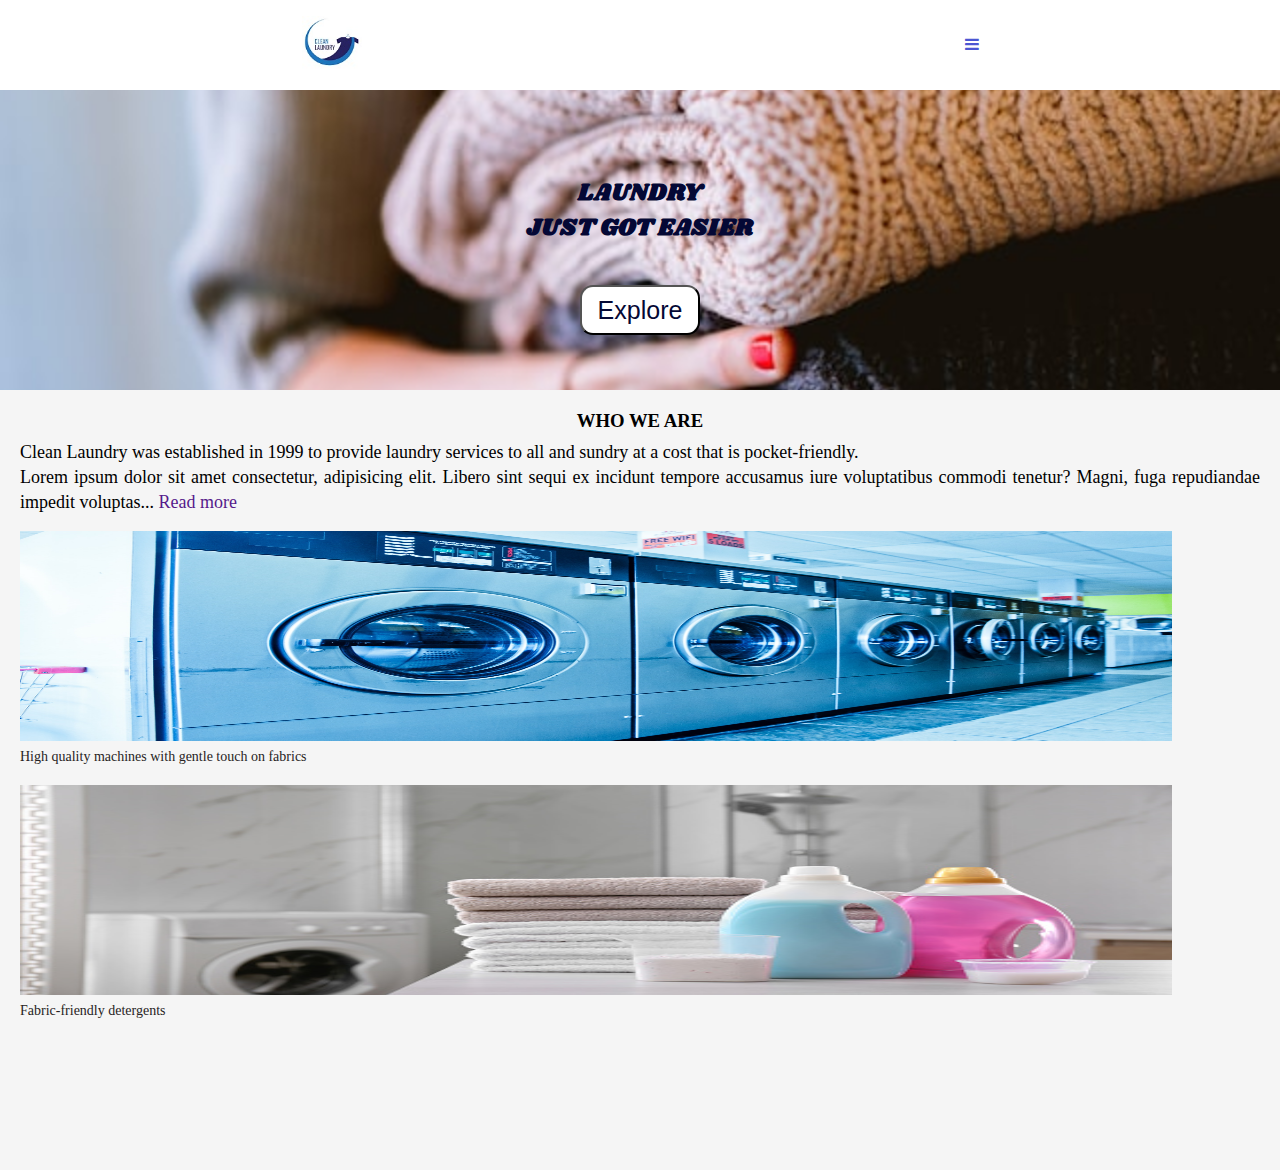
==== index.html @ dcd16a09 "Add files via upload" ====
<!DOCTYPE html>
<html lang="en">
<head>
    <meta charset="UTF-8">
    <meta http-equiv="X-UA-Compatible" content="IE=edge">
    <meta name="viewport" content="width=device-width, initial-scale=1.0">
    <title>Index</title>
    <link rel="stylesheet" href="style.css">
    <link rel="stylesheet" href="./css/font-awesome.min.css">
    <link rel="preconnect" href="https://fonts.googleapis.com">
    <link rel="preconnect" href="https://fonts.googleapis.com"><link rel="preconnect" href="https://fonts.gstatic.com" crossorigin><link href="https://fonts.googleapis.com/css2?family=Shrikhand&display=swap" rel="stylesheet">

</head>
<body>
    <header>
            <div>
                <a href=""><img id="logo" src="./images/logo.jpg" alt=""></a>
            </div>
           <div>
            <a href=""><i class="fa fa-bars" aria-hidden="true"></i></a>
           </div>
            <ul class="nav-links">
                <li><a class="active" href="">HOME</a></li>
                <li><a href="">ABOUT</a></li>
                <li><a href="">SERVICES</a></li>
                <li><a href="">CONTACT</a></li>
            </ul>
    </header>
    <!-- HERO SECTION -->
    <section class="hero">
        <div class="text-box">
            <h2 style="font-family:'Shrikhand', cursive">LAUNDRY <br> JUST GOT EASIER</h2>
            <button>Explore</button>
        </div>
    </section>
    <!-- WHO-WE-ARE SECTION -->
    <section class="company-bg">
        <h3>WHO WE ARE</h3>
        <p>Clean Laundry was established in 1999 to provide 
            laundry services to all and sundry at a cost 
            that is pocket-friendly. <br>
            Lorem ipsum dolor sit amet consectetur, adipisicing elit. Libero sint
             sequi ex incidunt tempore accusamus iure voluptatibus commodi tenetur?
              Magni, fuga repudiandae impedit voluptas...
        <a href="">Read more</a>
        </p>
        <div class="box-image">
            <div class="image">
                    <img src="./images/machine.jpg" alt="">
                    <p>High quality machines with gentle touch on fabrics</p>
            </div>
            <div class="image">
                    <img src="./images/detergent.jpg" alt="">
                    <p>Fabric-friendly detergents</p>
            </div>
        </div>
    </section>
    <section>

    </section>
</body>
</html>
---- style.css ----
*{
    margin: 0;
    padding: 0;
}
header{
    display: flex;
    justify-content: space-around;
    align-items: center;
    height: 90px;
    background: #fff;
}
#logo{
    height: 55px;
    width: 60px;
}
.fa{
    color: #4B56D2;
    font-size: 40px;
}
ul{
    display: none;
}
.hero{
    width: 100%;
    height:300px;
    background-image:  url(./images/banner.jpg);
    background-position: center;
    background-size: cover;
    position: relative;
}
.text-box{
    width: 90%;
    position: absolute;
    top: 55%;
    left: 50%;
    transform: translate(-50%, -50%);
    color: #040835;
    text-align: center;
}
.text-box button{
    margin-top: 40px;
    height: 50px;
    width: 120px;
    font-size: 25px;
    background: #fff;
    color: #040835;
    border-radius: 13px;
}
.hero button:hover{
    background: #040835;
    color: white;
    cursor: pointer;
    border: 0px;
}
.company-bg{
    height: 780px;
    width: 100%;
    background-color: whitesmoke;
}
.company-bg h3{
    text-align: center;
    padding: 20px 0px 8px;
}
.company-bg p{
    font-size: 18px;
    line-height: 25px;
    text-align: justify;
    padding: 0px 20px;
    margin-bottom: 8px;
}
.company-bg a{
    text-decoration: none;
}
.box-image{
    height: 280px;
    width: 90%;
    display: flex;
    flex-direction: column;
}
.image img{
    height: 210px;
    width: 100%;
    margin: 8px 0px -1px 20px;
}
.image p{
    color: #272323;
    font-size: 14px;
}
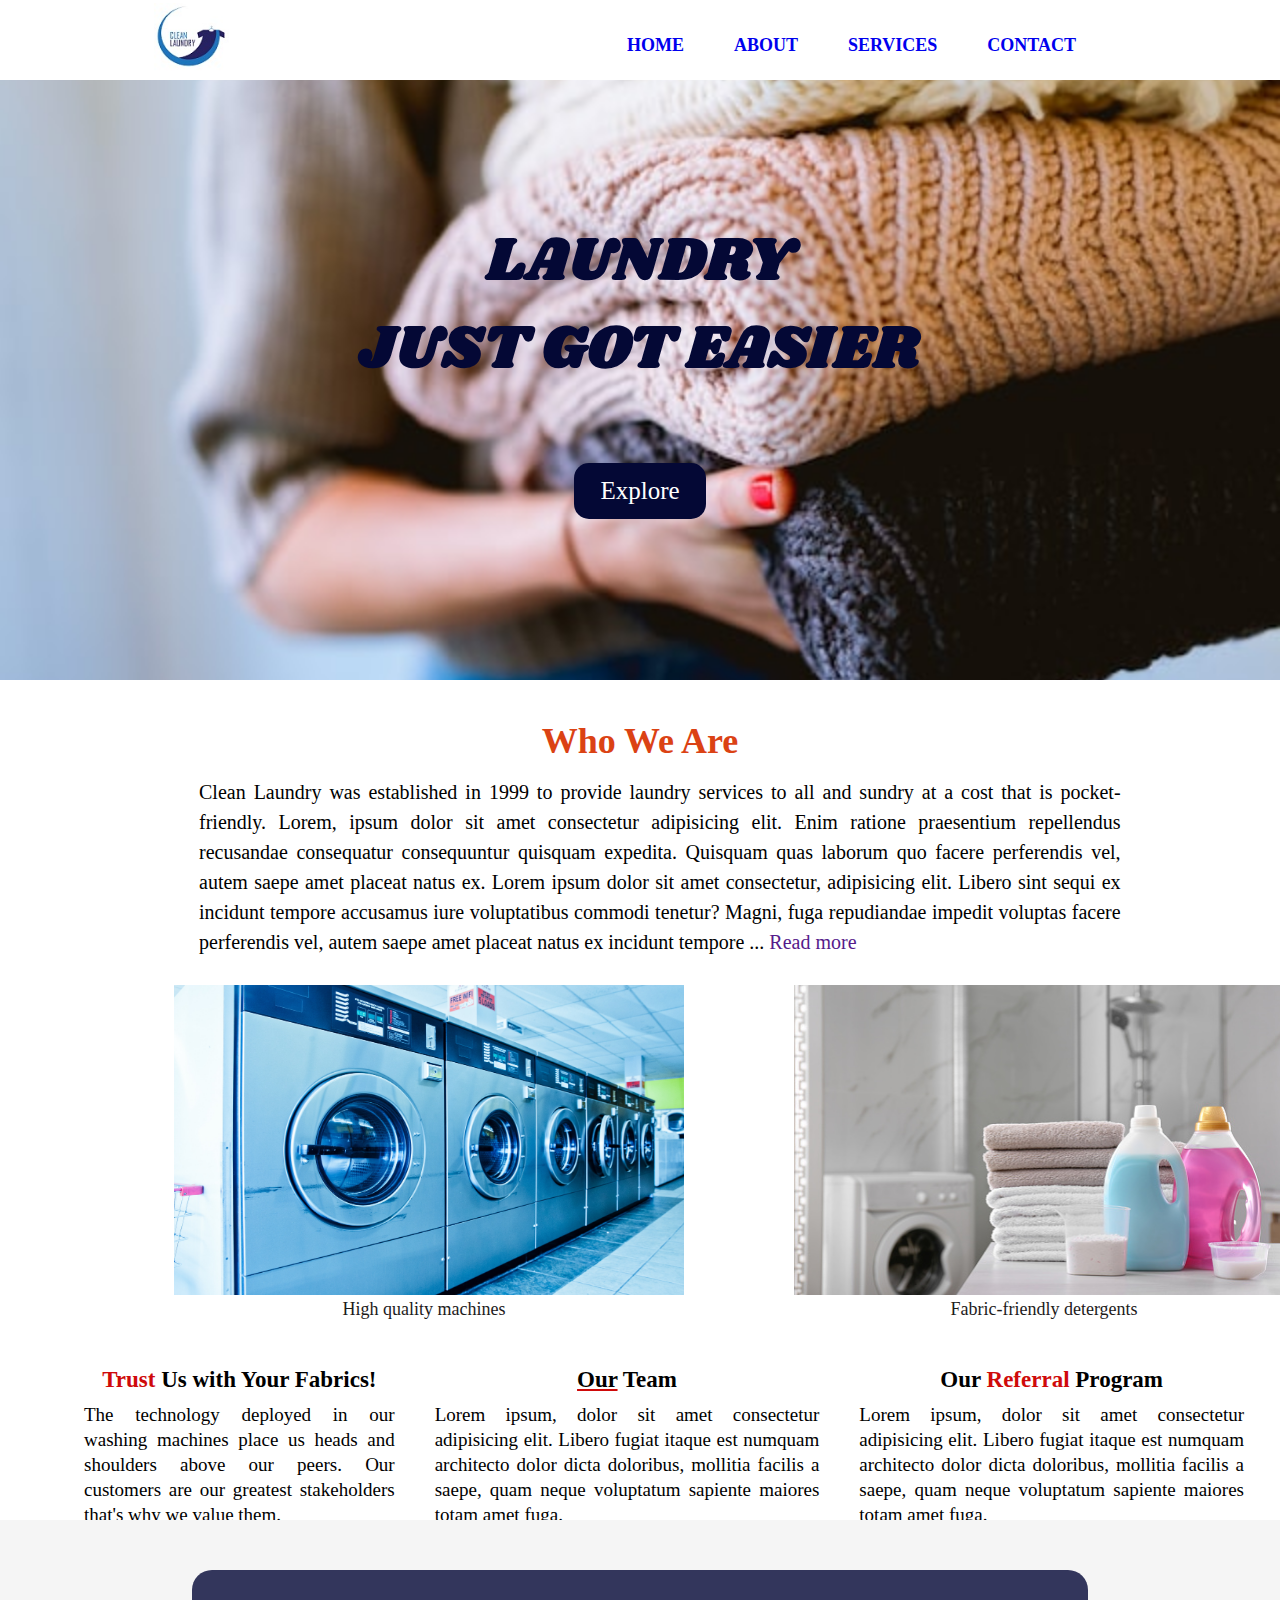
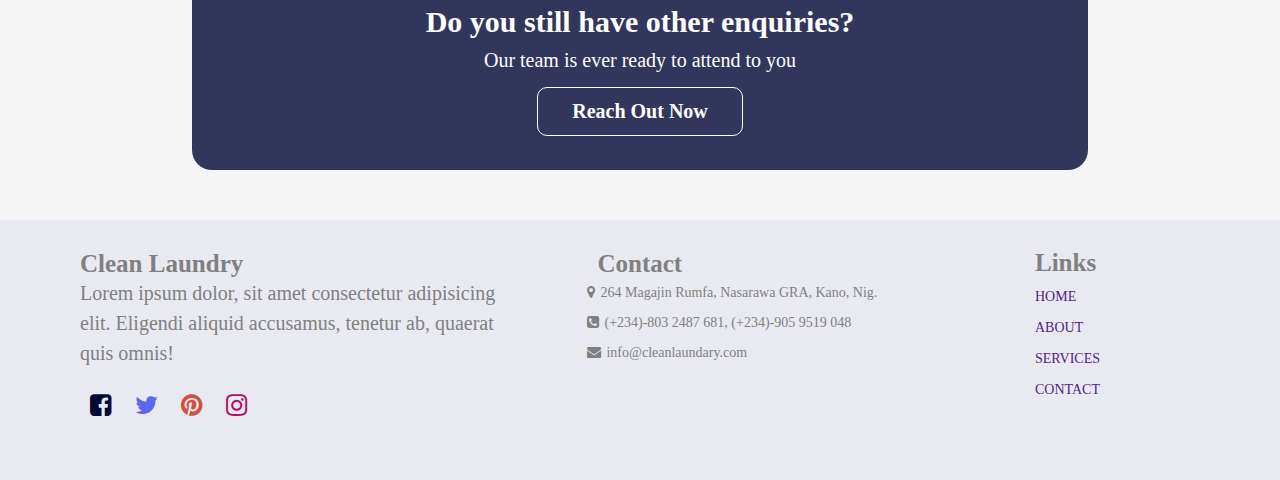
==== commit 43ff0c15: "Add files via upload" ====
--- a/index.html
+++ b/index.html
@@ -12,51 +12,117 @@
 
 </head>
 <body>
-    <header>
-            <div>
-                <a href=""><img id="logo" src="./images/logo.jpg" alt=""></a>
+   
+         <nav>
+             <div>
+                 <a href=""><img id="logo" src="./images/logo.jpg" alt=""></a>
+             </div>
+             <div class="menu-bar">
+                 <a href=""><i class="fa fa-bars" aria-hidden="true"></i></a>
+             </div>
+             <ul class="nav-links">
+                 <li><a href="/index.html">HOME</a></li>
+                 <li><a href="/about.html">ABOUT</a></li>
+                 <li><a href="/services.html">SERVICES</a></li>
+                 <li><a href="/contact.html">CONTACT</a></li>
+             </ul>
+         </nav>
+   
+    <!-- HERO SECTION -->
+    <section class="hero">
+        <div class="text-box">
+            <h2>LAUNDRY <br> JUST GOT EASIER</h2>
+            <a class="explore-btn" href="/services.html">Explore</a>
+        </div>
+    </section>
+    <!-- WHO-WE-ARE SECTION -->
+    <section class="company-bg">
+        <div class="we-are">
+            <h3>Who We Are</h3>
+            <p>Clean Laundry was established in 1999 to provide 
+                laundry services to all and sundry at a cost 
+                that is pocket-friendly. Lorem, ipsum dolor sit amet consectetur 
+                adipisicing elit. Enim ratione praesentium repellendus recusandae 
+                consequatur consequuntur quisquam expedita. Quisquam quas laborum 
+                quo facere perferendis vel, autem saepe amet placeat natus ex.
+                Lorem ipsum dolor sit amet consectetur, adipisicing elit. Libero sint
+                sequi ex incidunt tempore accusamus iure voluptatibus commodi tenetur?
+                Magni, fuga repudiandae impedit voluptas facere perferendis vel, 
+                autem saepe amet placeat natus ex incidunt tempore ... <a href="">Read more</a>
+            </p>
+        </div>
+        
+        <div class="box-image">
+            <div class="image">
+                    <img src="./images/machine.jpg" alt="">
+                    <p>High quality machines</p>
             </div>
-           <div>
-            <a href=""><i class="fa fa-bars" aria-hidden="true"></i></a>
-           </div>
-            <ul class="nav-links">
-                <li><a class="active" href="">HOME</a></li>
+            <div class="image"> 
+                    <img src="./images/detergent.jpg" alt="">
+                    <p>Fabric-friendly detergents</p>
+            </div>
+        </div>
+        <div class="card-box">
+            <div class="cards">
+               <h3><span style="color: #CF0A0A;">Trust</span> Us with Your Fabrics!</h3>
+               <p>The technology deployed in our washing machines place us 
+                heads and shoulders above our peers. Our customers are our greatest
+                 stakeholders that's why we value them.</p>
+                    
+            </div>
+            <div class="cards">
+                <h3><span style="text-decoration: underline; text-decoration-color: #CF0A0A;">Our</span> Team</h3>
+                <p>Lorem ipsum, dolor sit amet consectetur adipisicing elit. Libero 
+                fugiat itaque est numquam architecto dolor dicta doloribus, mollitia 
+                facilis a saepe, quam neque voluptatum sapiente maiores totam amet 
+                fuga.</p>
+            </div>
+            <div class="cards">
+                <h3>Our <span style="color: #CF0A0A;">Referral</span> Program</h3>
+                <p>Lorem ipsum, dolor sit amet consectetur adipisicing elit. Libero 
+                fugiat itaque est numquam architecto dolor dicta doloribus, mollitia 
+                facilis a saepe, quam neque voluptatum sapiente maiores totam amet 
+                fuga.</p>
+            </div>
+        </div>
+    </section>
+    <section class="reach-us">
+        <div class="question">
+            <h1>Do you still have other enquiries?</h1>
+            <p>Our team is ever ready to attend to you</p>
+           <a href="" class="question-btn">Reach Out Now</a>
+        </div>
+
+    </section>
+    
+    
+    <footer>
+        <div class="company">
+            <h2>Clean Laundry</h2>
+            <p>Lorem ipsum dolor, sit amet consectetur adipisicing elit. 
+                Eligendi aliquid accusamus, tenetur ab, quaerat quis omnis!</p>
+            <div class="s-media">
+                <i class="fbk fa fa-facebook-square"></i>
+                <i class="twt fa fa-twitter"></i>
+                <i class="pint fa fa-pinterest"></i>
+                <i class="inst fa  fa-instagram"></i>
+            </div>
+        </div>
+        <div class="c-us">
+            <h2>Contact</h2>
+            <p><i class="addy fa fa-map-marker"></i>264 Magajin Rumfa, Nasarawa GRA, Kano, Nig.</p>
+            <p><i class="addy fa fa-phone-square"></i>(+234)-803 2487 681, (+234)-905 9519 048</p>
+            <p><i class="addy fa fa-envelope"></i>info@cleanlaundary.com</p>
+        </div>
+        <div class="f-nav">
+            <h2>Links</h2>
+            <ul>
+                <li><a href="">HOME</a></li>
                 <li><a href="">ABOUT</a></li>
                 <li><a href="">SERVICES</a></li>
                 <li><a href="">CONTACT</a></li>
             </ul>
-    </header>
-    <!-- HERO SECTION -->
-    <section class="hero">
-        <div class="text-box">
-            <h2 style="font-family:'Shrikhand', cursive">LAUNDRY <br> JUST GOT EASIER</h2>
-            <button>Explore</button>
         </div>
-    </section>
-    <!-- WHO-WE-ARE SECTION -->
-    <section class="company-bg">
-        <h3>WHO WE ARE</h3>
-        <p>Clean Laundry was established in 1999 to provide 
-            laundry services to all and sundry at a cost 
-            that is pocket-friendly. <br>
-            Lorem ipsum dolor sit amet consectetur, adipisicing elit. Libero sint
-             sequi ex incidunt tempore accusamus iure voluptatibus commodi tenetur?
-              Magni, fuga repudiandae impedit voluptas...
-        <a href="">Read more</a>
-        </p>
-        <div class="box-image">
-            <div class="image">
-                    <img src="./images/machine.jpg" alt="">
-                    <p>High quality machines with gentle touch on fabrics</p>
-            </div>
-            <div class="image">
-                    <img src="./images/detergent.jpg" alt="">
-                    <p>Fabric-friendly detergents</p>
-            </div>
-        </div>
-    </section>
-    <section>
-
-    </section>
+    </footer>
 </body>
 </html>--- a/style.css
+++ b/style.css
@@ -1,23 +1,25 @@
 *{
     margin: 0;
     padding: 0;
-}
-header{
+    font-size: 14px;
+}
+nav{
     display: flex;
-    justify-content: space-around;
+    justify-content:space-around;
     align-items: center;
-    height: 90px;
+    height: 50px;
     background: #fff;
 }
 #logo{
-    height: 55px;
-    width: 60px;
+    height: 45px;
+    width: 50px;
+    margin-right: 90px;
 }
 .fa{
     color: #4B56D2;
     font-size: 40px;
 }
-ul{
+nav ul{
     display: none;
 }
 .hero{
@@ -37,52 +39,328 @@
     color: #040835;
     text-align: center;
 }
-.text-box button{
+.text-box h2{
+    font-size: 22px;
+    font-family: 'Shrikhand', cursive;
+}
+.explore-btn{
+    display: inline-block;
+    border: none;
+    border-radius: 15px;
+    color: #fff;
+    font-size: 18px;
+    padding: 14px 26px;
+    background-color: #040835;
     margin-top: 40px;
-    height: 50px;
-    width: 120px;
-    font-size: 25px;
+    cursor: pointer;
+    text-decoration: none;
+}
+.explore-btn:hover{
     background: #fff;
     color: #040835;
-    border-radius: 13px;
-}
-.hero button:hover{
-    background: #040835;
-    color: white;
     cursor: pointer;
-    border: 0px;
+    border: none;
 }
 .company-bg{
-    height: 780px;
+    height: 1370px;
+    width: 90%;
+    margin: auto;
+    text-align: center;
+    padding-top: 20px;
+}
+.we-are h3{
+    color: #db4214;
+}
+.we-are p{
+    line-height: 25px;
+    text-align: justify;
+    padding: 10px;
+}
+.we-are a{
+    text-decoration: none;
+}
+.box-image{
+    height: 500px;
+}
+.image img{
+    height: 210px;
+    width: 320px;
+    margin-top: 8px ;
+}
+.image p{
+    color: #1d1b1b;
+}
+.card-box{
+    width: 320px;
+}
+.cards{
+    line-height: 25px;
+    text-align: justify;
+    padding: 10px 20px;
+}
+.cards img{
+    height: 100px;
+    width: 140px;
+    padding-left: 10px;
+}
+.cards h3{
+    text-align: center;
+}
+.cards p{
+    padding: 0px 10px 10px;
+}
+.reach-us{
     width: 100%;
+    height: 200px;
     background-color: whitesmoke;
-}
-.company-bg h3{
+    position: relative;
+}
+.question{
+    width: 70%;
+    height: 150px;
+    position: absolute;
+    top: 50%;
+    left: 50%;
+    transform: translate(-50%, -50%);
+    background: #33365c; 
+    border-radius: 20px;
     text-align: center;
-    padding: 20px 0px 8px;
-}
-.company-bg p{
+}
+.question h1{
+    color: #fff;
+    margin: 25px 0px 20px;
+}
+.question p{
+    color: #fff;
+    font-size: 11px;
+    margin-bottom: 20px;
+}
+.question-btn{
+    display: inline-block;
+    text-decoration: none;
+    color: #fff;
+    border: 1px solid #fff;
+    border-radius: 10px;
+    padding: 8px 12px;
+    cursor: pointer;
+}
+.question-btn:hover{
+    color: #33365c;
+    background-color: #fff;
+}
+footer{
+    height: 480px;
+    background-color: #e9eaf1;
+    padding: 30px;
+    color: gray;
+}
+.company h2{
+    font-size: 18px;
+}
+.company p{
+    line-height: 20px;
+}
+.s-media .fa{
+    padding: 10px 0px 30px;
+    font-size: 20px;
+}
+.fbk{
+    color: #040835;
+}
+.twt{
+    color: #5c68ec;
+}
+.pint{
+    color: #d4503e;
+}
+.inst{
+    color: #b40a68;
+}
+.c-us{
+    width: 300px;
+    margin-bottom: 20px;
+}
+.c-us h2{
+    font-size: 18px;
+}
+.c-us p{
+    line-height: 30px;
+}
+.addy{
+    color: gray;
+    padding-right: 5px;
+}
+.f-nav h2{
     font-size: 18px;
     line-height: 25px;
-    text-align: justify;
-    padding: 0px 20px;
-    margin-bottom: 8px;
-}
-.company-bg a{
+}
+ul li{
+    list-style-type: none;
+    padding-top: 8px;
+}
+ul li a{
     text-decoration: none;
-}
-.box-image{
-    height: 280px;
-    width: 90%;
-    display: flex;
-    flex-direction: column;
-}
-.image img{
-    height: 210px;
-    width: 100%;
-    margin: 8px 0px -1px 20px;
-}
-.image p{
-    color: #272323;
-    font-size: 14px;
-}+    cursor: pointer;
+}
+
+@media (min-width: 768px) {
+    body{
+        margin: 0;
+        padding: 0;
+    }
+    nav{
+        height: 80px;
+    }
+    #logo{
+        height: 70px;
+        width: 75px;
+    }
+    .menu-bar{
+        display: none;
+    }
+    .nav-links{
+        display: flex;
+        justify-content: space-around;
+    }
+    .nav-links li{
+        font-size: 30;
+        padding-right: 50px;
+    }
+    .nav-links li a{
+        font-size: 18px;
+        font-weight: 600;
+    }
+    .hero{
+        height: 600px;
+    }
+    .text-box{
+        top: 48%;
+    }
+    .text-box h2{
+        font-size: 60px;
+    }
+    .explore-btn{
+        margin-top: 70px;
+        font-size: 25px;
+    }
+    .company-bg{
+        height: 820px;
+    }
+    .we-are h3{
+        font-size: 36px;
+        font-weight: 600;
+        padding: 20px 10px 5px;
+    }
+    .we-are p{
+        width:80%;
+        font-size: 20px;
+        font-weight: 300;
+        line-height: 30px;
+        padding: 10px 0px 10px 135px;
+        text-align: justify;
+    }
+    .we-are a{
+        font-size: 20px;
+    }
+    .box-image{
+        height: 350px;
+        margin-top: 10px;
+        display: flex;
+    }
+    .image img{
+        height: 310px;
+        width: 510px;
+        padding-left: 110px;
+    }
+    .image p{
+        font-size: 18px;
+        padding-left: 100px;
+    }
+    .card-box{
+        width: 1200px;
+        display: flex;
+        justify-content: space-evenly;
+        margin: auto;
+    }
+    .cards{
+        text-align:justify;
+        margin-top: 10px;
+        padding: 20px 10px;
+    }
+    .cards h3{
+        font-size: 23px; 
+        padding: 10px;  
+    }
+    .cards span{
+        font-size: 23px;
+    }
+    .cards p{
+        line-height: 25px;
+        font-size: 19px;
+    }
+    .reach-us{
+        height: 300px;
+    }
+    .question{
+        height: 200px;
+    }
+    .question h1{
+        font-size: 30px;
+        margin: 35px 0px 10px;
+    }
+    .question p{
+        font-size: 20px;
+        margin-bottom: 15px;
+    }
+    .question-btn{
+        padding: 12px 34px;
+        font-size: 20px;
+        font-weight: 800;
+    }
+    .question-btn:hover{
+        color: #33365c;
+        background-color: #fff;
+        font-weight: 800;
+    }
+    footer{
+        height: 200px;
+        display: flex;
+        justify-content: space-between;
+    }
+    .company{
+        height: 200px;
+        width: 450px;
+        padding-left: 50px;
+    }
+    .company h2{
+        font-size: 25px;  
+    }
+    .company p{
+        font-size: 20px;
+        line-height: 30px;
+    }
+    .s-media .fa{
+        padding: 25px 10px;
+        font-size: 25px;
+    }
+    .c-us{
+        width: 400px;
+    }
+    .c-us h2{
+        font-size: 25px;
+        padding-left: 15px;
+    }
+    .addy{
+        color: gray;
+        padding: 5px;
+    }
+    .f-nav{
+        padding-right: 150px;
+    }
+    .f-nav h2{
+        font-size: 25px;
+    }
+    ul li{
+        font-size: 20px;
+    }
+}
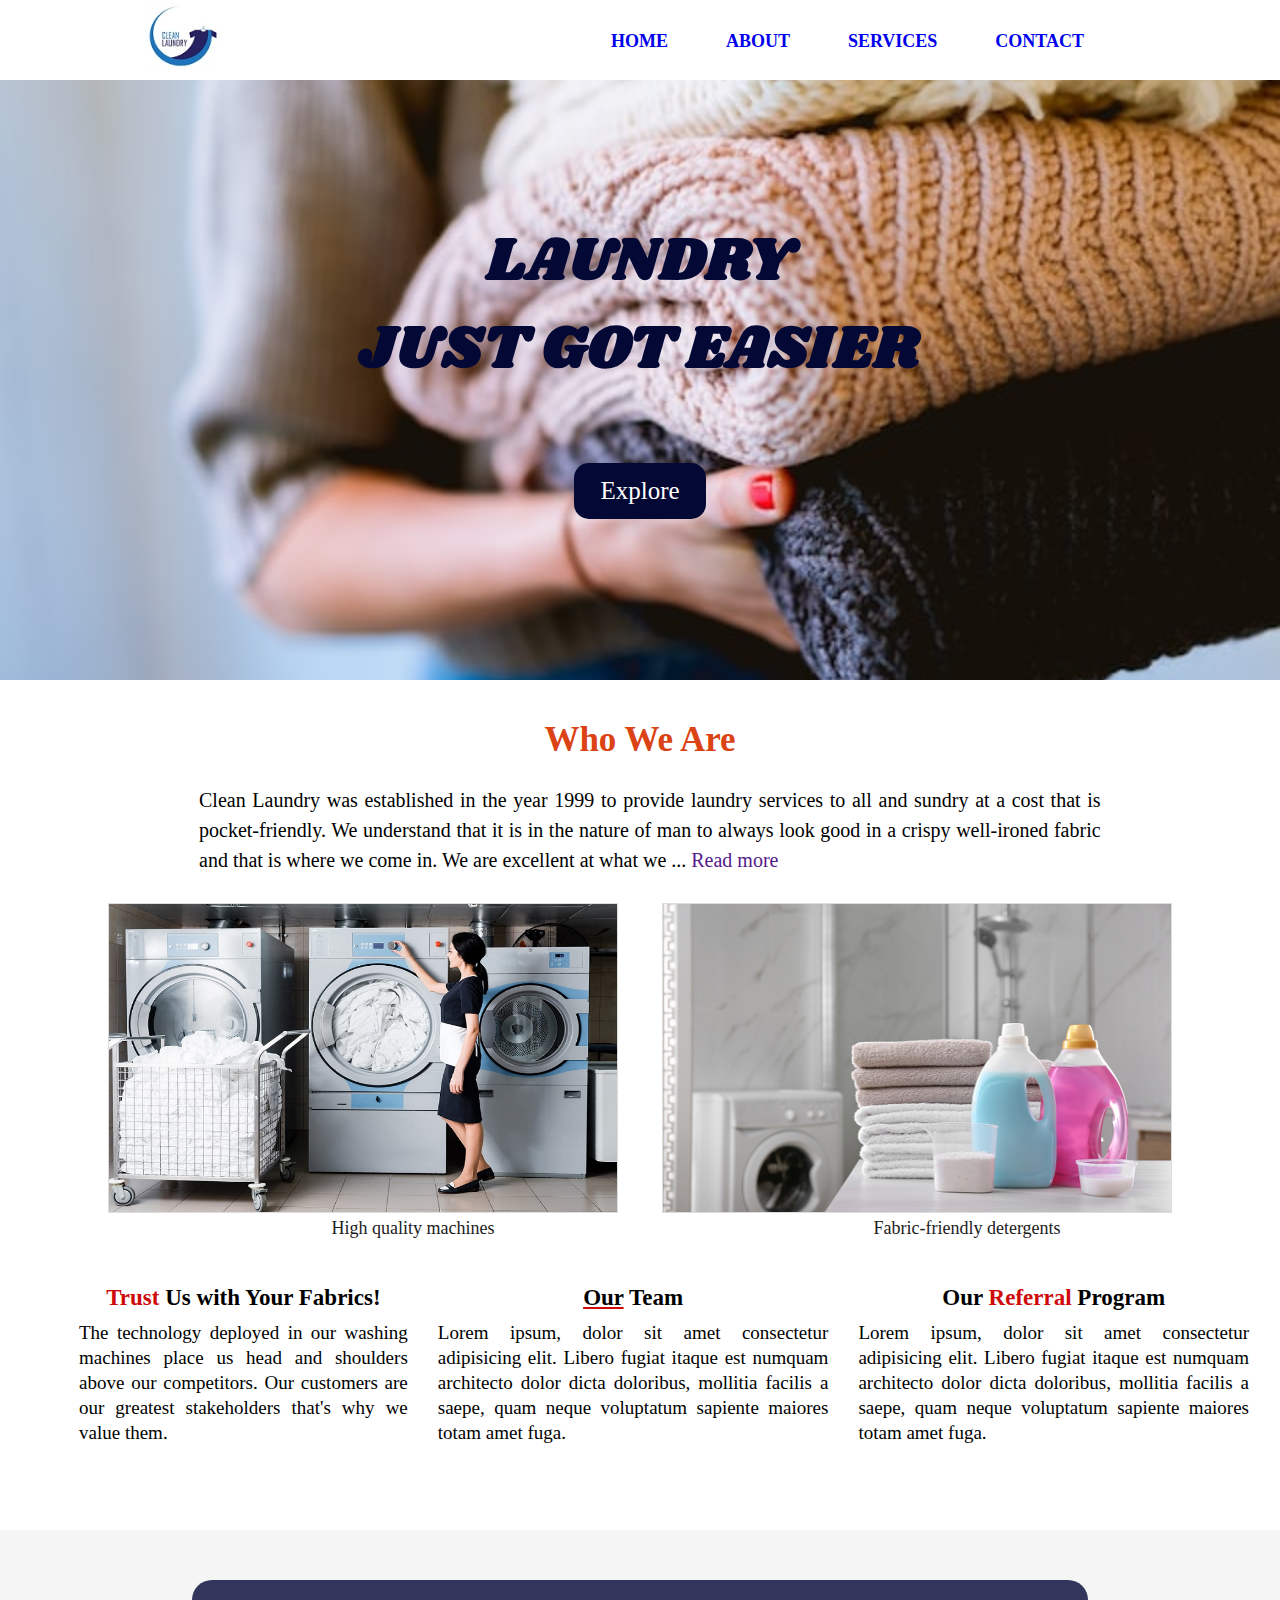
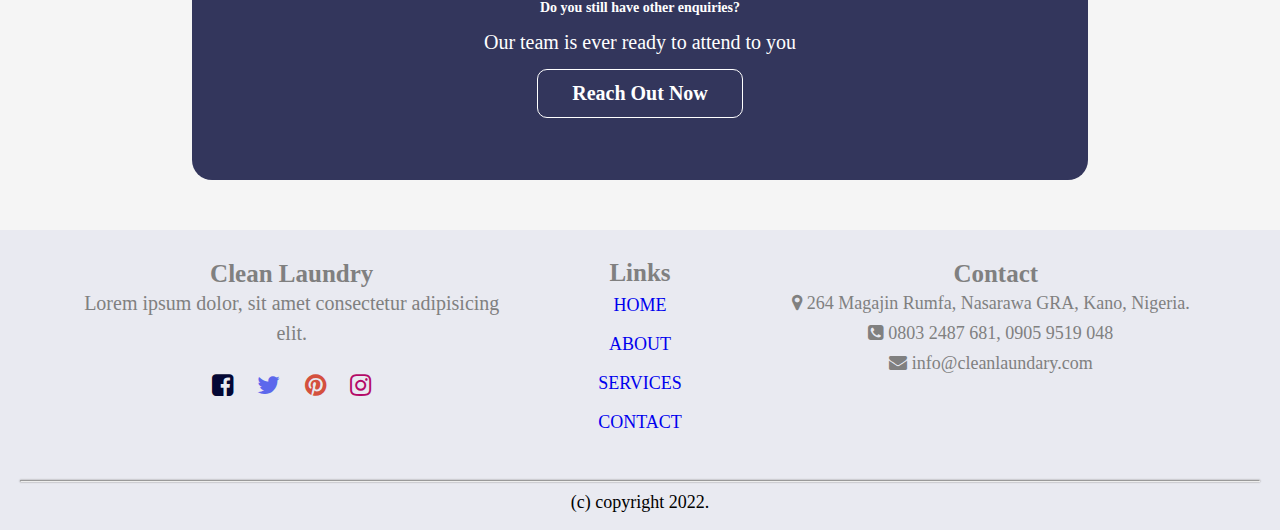
==== commit 1e435cf4: "Add files via upload" ====
--- a/index.html
+++ b/index.html
@@ -4,7 +4,7 @@
     <meta charset="UTF-8">
     <meta http-equiv="X-UA-Compatible" content="IE=edge">
     <meta name="viewport" content="width=device-width, initial-scale=1.0">
-    <title>Index</title>
+    <title>Home</title>
     <link rel="stylesheet" href="style.css">
     <link rel="stylesheet" href="./css/font-awesome.min.css">
     <link rel="preconnect" href="https://fonts.googleapis.com">
@@ -12,22 +12,20 @@
 
 </head>
 <body>
-   
-         <nav>
-             <div>
-                 <a href=""><img id="logo" src="./images/logo.jpg" alt=""></a>
-             </div>
-             <div class="menu-bar">
+    <nav>
+        <div>
+            <a href=""><img id="logo" src="./images/logo.jpg" alt=""></a>
+        </div>
+        <div class="menu-bar">
                  <a href=""><i class="fa fa-bars" aria-hidden="true"></i></a>
-             </div>
-             <ul class="nav-links">
+        </div>
+        <ul class="nav-links">
                  <li><a href="/index.html">HOME</a></li>
                  <li><a href="/about.html">ABOUT</a></li>
                  <li><a href="/services.html">SERVICES</a></li>
-                 <li><a href="/contact.html">CONTACT</a></li>
-             </ul>
-         </nav>
-   
+                <li><a href="/#c-us">CONTACT</a></li>
+        </ul>
+    </nav>
     <!-- HERO SECTION -->
     <section class="hero">
         <div class="text-box">
@@ -38,27 +36,26 @@
     <!-- WHO-WE-ARE SECTION -->
     <section class="company-bg">
         <div class="we-are">
-            <h3>Who We Are</h3>
-            <p>Clean Laundry was established in 1999 to provide 
+            <h1>Who We Are</h1>
+            <p>Clean Laundry was established in the year 1999 to provide 
                 laundry services to all and sundry at a cost 
-                that is pocket-friendly. Lorem, ipsum dolor sit amet consectetur 
-                adipisicing elit. Enim ratione praesentium repellendus recusandae 
-                consequatur consequuntur quisquam expedita. Quisquam quas laborum 
-                quo facere perferendis vel, autem saepe amet placeat natus ex.
-                Lorem ipsum dolor sit amet consectetur, adipisicing elit. Libero sint
-                sequi ex incidunt tempore accusamus iure voluptatibus commodi tenetur?
-                Magni, fuga repudiandae impedit voluptas facere perferendis vel, 
-                autem saepe amet placeat natus ex incidunt tempore ... <a href="">Read more</a>
+                that is pocket-friendly. We understand that it is in the nature of 
+                man to always look good in a crispy well-ironed fabric and that is 
+                where we come in. We are excellent at what we ...
+                <a href="">Read more</a>     
             </p>
         </div>
-        
         <div class="box-image">
             <div class="image">
-                    <img src="./images/machine.jpg" alt="">
+                    <a target="_blank" href="./images/Us.jpg">
+                        <img src="./images/Us.jpg" alt="">
+                    </a>
                     <p>High quality machines</p>
             </div>
-            <div class="image"> 
-                    <img src="./images/detergent.jpg" alt="">
+            <div class="image">
+                    <a target="_blank" href="./images/detergent.jpg">
+                        <img src="./images/detergent.jpg" alt="">
+                    </a>
                     <p>Fabric-friendly detergents</p>
             </div>
         </div>
@@ -66,7 +63,7 @@
             <div class="cards">
                <h3><span style="color: #CF0A0A;">Trust</span> Us with Your Fabrics!</h3>
                <p>The technology deployed in our washing machines place us 
-                heads and shoulders above our peers. Our customers are our greatest
+                head and shoulders above our competitors. Our customers are our greatest
                  stakeholders that's why we value them.</p>
                     
             </div>
@@ -86,43 +83,46 @@
             </div>
         </div>
     </section>
+    <!-- REACH-OUT SECTION -->
     <section class="reach-us">
         <div class="question">
-            <h1>Do you still have other enquiries?</h1>
+            <h3>Do you still have other enquiries?</h3>
             <p>Our team is ever ready to attend to you</p>
-           <a href="" class="question-btn">Reach Out Now</a>
+           <a href="/#c-us" class="question-btn">Reach Out Now</a>
         </div>
 
     </section>
-    
-    
+    <!-- FOOTER SECTION -->
     <footer>
-        <div class="company">
-            <h2>Clean Laundry</h2>
-            <p>Lorem ipsum dolor, sit amet consectetur adipisicing elit. 
-                Eligendi aliquid accusamus, tenetur ab, quaerat quis omnis!</p>
-            <div class="s-media">
-                <i class="fbk fa fa-facebook-square"></i>
-                <i class="twt fa fa-twitter"></i>
-                <i class="pint fa fa-pinterest"></i>
-                <i class="inst fa  fa-instagram"></i>
+        <div class="foot">
+            <div class="company">
+                <h2>Clean Laundry</h2>
+                <p>Lorem ipsum dolor, sit amet consectetur adipisicing elit.</p>
+                <div class="s-media">
+                    <a href="https://www.facebook.com"><i class="fbk fa fa-facebook-square"></i></a>
+                    <a href="https://www.twitter.com"><i class="twt fa fa-twitter"></i></a>
+                    <a href="https://www.pinterest.com"><i class="pint fa fa-pinterest"></i></a>
+                    <a href="https://www.instagram.com"><i class="inst fa  fa-instagram"></i></a>
+                </div>
+            </div>
+            <div class="f-nav">
+                <h2>Links</h2>
+                <ul>
+                    <li><a href="/index.html">HOME</a></li>
+                    <li><a href="/about.html">ABOUT</a></li>
+                    <li><a href="/services.html">SERVICES</a></li>
+                    <li><a href="/#c-us">CONTACT</a></li>
+                </ul>
+            </div>
+            <div id="c-us">
+                <h2>Contact</h2>
+                <p><i class="addy fa fa-map-marker"></i>264 Magajin Rumfa, Nasarawa GRA, Kano, Nigeria.</p>
+                <p><i class="addy fa fa-phone-square"></i>0803 2487 681, 0905 9519 048</p>
+                <p><i class="addy fa fa-envelope"></i>info@cleanlaundary.com</p>
             </div>
         </div>
-        <div class="c-us">
-            <h2>Contact</h2>
-            <p><i class="addy fa fa-map-marker"></i>264 Magajin Rumfa, Nasarawa GRA, Kano, Nig.</p>
-            <p><i class="addy fa fa-phone-square"></i>(+234)-803 2487 681, (+234)-905 9519 048</p>
-            <p><i class="addy fa fa-envelope"></i>info@cleanlaundary.com</p>
-        </div>
-        <div class="f-nav">
-            <h2>Links</h2>
-            <ul>
-                <li><a href="">HOME</a></li>
-                <li><a href="">ABOUT</a></li>
-                <li><a href="">SERVICES</a></li>
-                <li><a href="">CONTACT</a></li>
-            </ul>
-        </div>
+        <hr>
+        <p style="padding-top: 10px;">(c) copyright 2022.</p>
     </footer>
 </body>
 </html>--- a/style.css
+++ b/style.css
@@ -1,7 +1,8 @@
 *{
     margin: 0;
     padding: 0;
-    font-size: 14px;
+    font-size: 18px;
+    box-sizing: border-box;
 }
 nav{
     display: flex;
@@ -22,6 +23,7 @@
 nav ul{
     display: none;
 }
+/* HERO SECTION */
 .hero{
     width: 100%;
     height:300px;
@@ -61,14 +63,16 @@
     cursor: pointer;
     border: none;
 }
+
+/*---WHO WE ARE SECTION---*/
 .company-bg{
-    height: 1370px;
+    height: 1350px;
     width: 90%;
     margin: auto;
     text-align: center;
     padding-top: 20px;
 }
-.we-are h3{
+.we-are h1{
     color: #db4214;
 }
 .we-are p{
@@ -91,24 +95,20 @@
     color: #1d1b1b;
 }
 .card-box{
-    width: 320px;
+    width: 350px;
 }
 .cards{
     line-height: 25px;
     text-align: justify;
-    padding: 10px 20px;
-}
-.cards img{
-    height: 100px;
-    width: 140px;
-    padding-left: 10px;
+    margin: 10px 5px 20px;
 }
 .cards h3{
     text-align: center;
 }
 .cards p{
-    padding: 0px 10px 10px;
-}
+    margin-right: 30px;
+}
+/* REACH-OUT SECTION */
 .reach-us{
     width: 100%;
     height: 200px;
@@ -126,17 +126,19 @@
     border-radius: 20px;
     text-align: center;
 }
-.question h1{
+.question h3{
     color: #fff;
-    margin: 25px 0px 20px;
+    font-size: 14px;
+    margin: 20px 0px 15px;
 }
 .question p{
     color: #fff;
-    font-size: 11px;
+    font-size: 12px;
     margin-bottom: 20px;
 }
 .question-btn{
     display: inline-block;
+    font-size: 14px;
     text-decoration: none;
     color: #fff;
     border: 1px solid #fff;
@@ -148,11 +150,15 @@
     color: #33365c;
     background-color: #fff;
 }
+/* FOOTER SECTION */
 footer{
-    height: 480px;
+    height: 580px;
     background-color: #e9eaf1;
+}
+.foot{
     padding: 30px;
     color: gray;
+    text-align:center;
 }
 .company h2{
     font-size: 18px;
@@ -161,7 +167,7 @@
     line-height: 20px;
 }
 .s-media .fa{
-    padding: 10px 0px 30px;
+    padding: 10px 20px 30px 0px;
     font-size: 20px;
 }
 .fbk{
@@ -176,37 +182,165 @@
 .inst{
     color: #b40a68;
 }
-.c-us{
+.f-nav h2{
+    font-size: 20px;
+    line-height: 25px;
+}
+ul li{
+    list-style-type: none;
+    padding: 8px;
+}
+ul li a{
+    text-decoration: none;
+    cursor: pointer;
+}
+#c-us{
     width: 300px;
-    margin-bottom: 20px;
-}
-.c-us h2{
-    font-size: 18px;
-}
-.c-us p{
+    margin-top: 25px;
+}
+#c-us h2{
+    font-size: 20px;
+}
+#c-us p{
     line-height: 30px;
 }
 .addy{
     color: gray;
     padding-right: 5px;
 }
-.f-nav h2{
-    font-size: 18px;
+footer hr{
+    margin-top: 10px;
+    height: 1px;
+    background-color: #fff;
+    margin: 0px 20px;
+     box-shadow: 0px 0px 2px 0px;
+}
+footer p{
+    text-align: center;
+}
+/*----ABOUT US PAGE----*/
+.header-bg{
+    height: 250px;
+    width: 100%;
+    background-image: url(./images/abt-us.jpg);
+    background-position:bottom;
+    background-size:cover;
+}
+.about-header{
+    height: 450px;
+    width: 90%;
+    margin: auto;
+    text-align: justify;
+}
+.about-header h1{
+    text-align: center;
+    margin-top: 15px;
+    font-size: 25px;
+    color: #db4214;
+}
+.about-header p{
     line-height: 25px;
-}
-ul li{
-    list-style-type: none;
-    padding-top: 8px;
-}
-ul li a{
-    text-decoration: none;
-    cursor: pointer;
-}
+    padding: 10px 10px 20px;
+}
+.stment{
+    margin-bottom: 10px;
+}
+.stment h2{
+    text-align: center;
+}
+.statement h2{
+    color: #db4214;
+}
+/* ---SERVICES PAGE */
+.services{
+    height: 250px;
+    width: 100%;
+    background-image: url(./images/Us.jpg);
+    background-position:top;
+    background-size:cover;
+}
+.service-header h1{
+    text-align: center;
+    color: #db4214;
+    padding: 20px 0 10px;
+}
+.prices{
+    width: 100%;
+    display: flex;
+    justify-content: center;
+    margin-bottom: 20px;
+}
+.pricing{
+    width: 100px;
+    height: 120px;
+   
+    text-align: center;
+    background-color: #dadada;
+    border-radius: 10px;
+    margin: 8px;
+    transition: 0.5s;
+}
+.pricing:hover{
+    box-shadow: 0 0 20px 0px #111;
+    opacity: 0.7;
+}
+.pricing h2{
+    padding: 15px 15px 20px;
+}
+.pricing p{
+    font-weight: 800;
+    margin-bottom: 10px;
+}
+.finput{
+    width: 100%;
+    text-align: center;
+}
+.finput h2{
+    font-size: 16px;
+    color: #db4214;
+}
+.finput p{
+    padding: 0px;
+}
+.form{
+    width: 360px;
+    padding: 30px 0px;
+}
+input{
+    width: 80%;
+    padding: 5px 10px;
+    margin: 4px;
+    border: none;
+    border-radius: 5px;
+    background-color: #f5f5f5;
+}
+input:focus{
+    border: 1px solid #555;
+}
+form button{
+    font-size: 16px;
+    width: 100px;
+    height: 20px;
+    border-radius: 5px;
+    background-color: #db4214;
+    color: #fff;
+    border: none;
+    cursor: pointer; 
+    margin-bottom: 25px;
+}
+form button:hover{
+    background-color: #fff;
+    color: #db4214;
+    border: 1px solid #f5f5f5;
+    transition: 0.9s;
+}
+
 
 @media (min-width: 768px) {
     body{
         margin: 0;
         padding: 0;
+        box-sizing: border-box;
     }
     nav{
         height: 80px;
@@ -244,10 +378,10 @@
         font-size: 25px;
     }
     .company-bg{
-        height: 820px;
-    }
-    .we-are h3{
-        font-size: 36px;
+        height: 850px;
+    }
+    .we-are h1{
+        font-size: 35px;
         font-weight: 600;
         padding: 20px 10px 5px;
     }
@@ -256,7 +390,7 @@
         font-size: 20px;
         font-weight: 300;
         line-height: 30px;
-        padding: 10px 0px 10px 135px;
+        margin: 10px 0px 10px 125px;
         text-align: justify;
     }
     .we-are a{
@@ -266,11 +400,16 @@
         height: 350px;
         margin-top: 10px;
         display: flex;
+        justify-content: space-evenly;
+        box-sizing: border-box;
     }
     .image img{
         height: 310px;
         width: 510px;
-        padding-left: 110px;
+        border: 1px solid #ddd;
+    }
+    .image img:hover{
+        box-shadow: 0 0 2px 1px rgba(0, 140, 186, 0.5);
     }
     .image p{
         font-size: 18px;
@@ -284,7 +423,7 @@
     }
     .cards{
         text-align:justify;
-        margin-top: 10px;
+        
         padding: 20px 10px;
     }
     .cards h3{
@@ -297,6 +436,7 @@
     .cards p{
         line-height: 25px;
         font-size: 19px;
+        margin-right: 0px;
     }
     .reach-us{
         height: 300px;
@@ -323,14 +463,17 @@
         font-weight: 800;
     }
     footer{
-        height: 200px;
+        height: 300px;
+    }
+    .foot{
+        padding: 30px 30px 20px;
         display: flex;
-        justify-content: space-between;
+        justify-content: space-around;  
     }
     .company{
         height: 200px;
         width: 450px;
-        padding-left: 50px;
+        padding-left: 0px;
     }
     .company h2{
         font-size: 25px;  
@@ -343,10 +486,19 @@
         padding: 25px 10px;
         font-size: 25px;
     }
-    .c-us{
-        width: 400px;
-    }
-    .c-us h2{
+    .f-nav h2{
+        font-size: 25px;
+    }
+    ul li{
+        font-size: 20px;
+    }
+    #c-us{
+        width: 450px;
+        display: block;
+        
+        margin-top: 0px;
+    }
+    #c-us h2{
         font-size: 25px;
         padding-left: 15px;
     }
@@ -354,13 +506,86 @@
         color: gray;
         padding: 5px;
     }
-    .f-nav{
-        padding-right: 150px;
-    }
-    .f-nav h2{
-        font-size: 25px;
-    }
-    ul li{
-        font-size: 20px;
-    }
-}
+    /* ---ABOUT-US PAGE */
+    
+    .header-bg{
+        height: 500px;
+    }
+    .about-header{
+        width: 70%;
+        height: 350px;
+    }
+    .about-header h1{
+        font-size: 35px;
+    }
+    .about-header p{
+        font-size: 20px;
+    }
+    .statement{
+        display: flex;
+        margin-top: 30px; 
+    }
+    .stment{
+        margin-right: 20px;
+    }
+    .stment h2{
+        margin-top: 10px;
+    }
+    .statement h2 span{
+        font-size: 25px;
+    }
+    .stment p{
+        padding: 15px;
+    }
+    /* ---SERVICES PAGE */
+    .services{
+        height: 675px;
+    }
+    .service-header h1{
+        font-size: 35px;
+    }
+    .prices{
+        margin-right: 50px;
+    }
+    .pricing{
+        flex-basis: 40%;
+        margin: 30px;
+    }
+    .pricing h2{
+        font-size: 25px;
+        margin: 8px 0px;
+    }
+    .pricing p{
+        font-size: 25px; 
+    }
+    .finput{
+        width: 1150px;
+        display: flex;
+        margin: auto;
+    }
+    .finput h2{
+        font-size: 25px;
+        color: #db4214;
+    }
+    .form{
+        width: 600px;
+    }
+    #form{
+        width: 600px;
+        margin-top: 90px;
+    }
+    input{
+        padding: 15px 25px;
+        margin: 5px;
+        border-radius: 8px;
+        font-size: 20px;
+    }
+    form button{
+        font-size: 20px;
+        width: 150px;
+        height: 50px;
+        border-radius: 10px;
+    }
+
+}
+
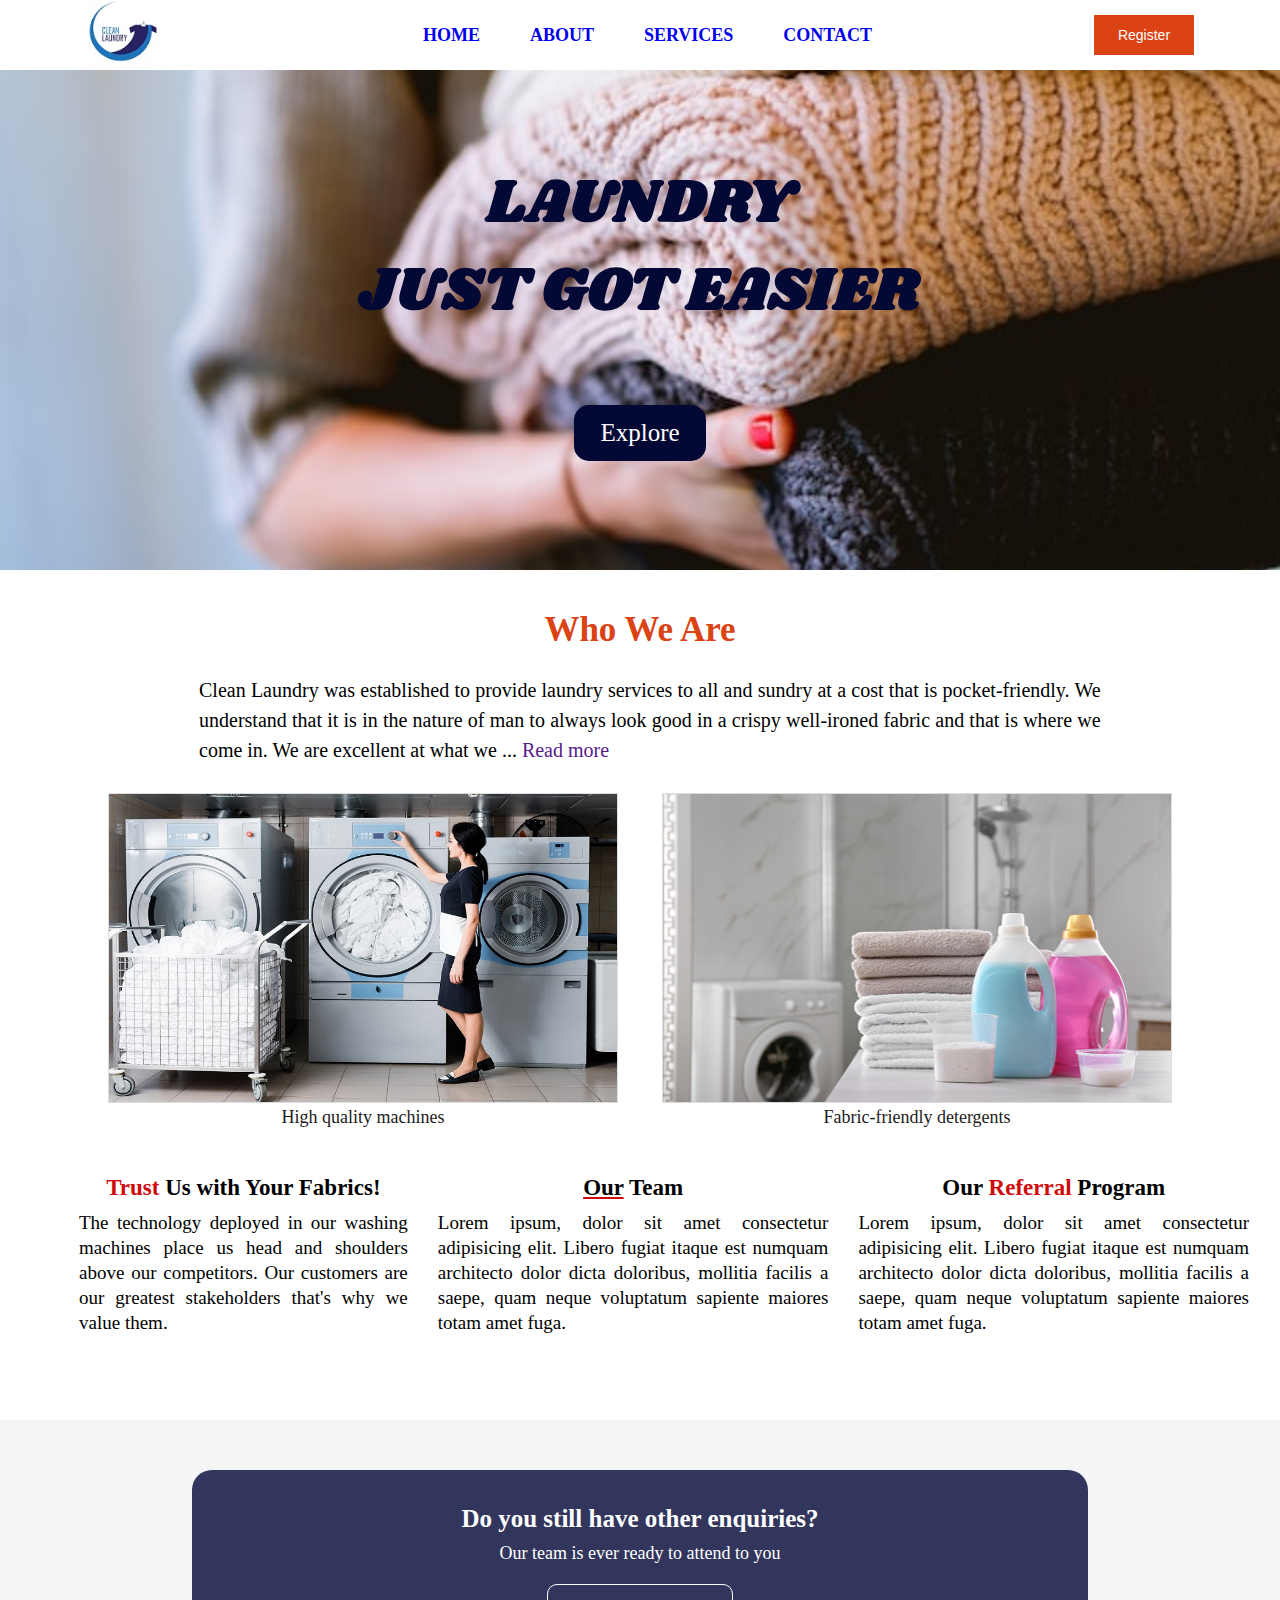
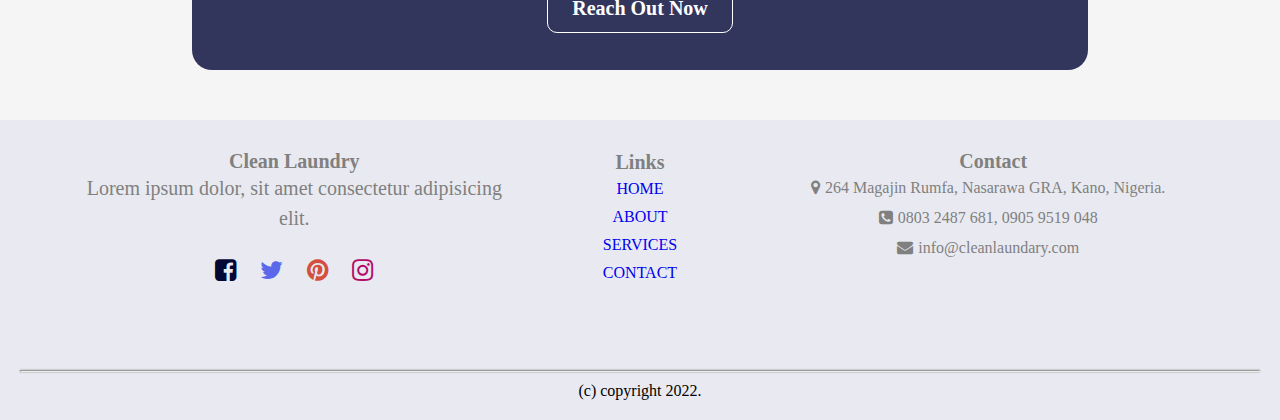
==== commit fa3c58e3: "Add files via upload" ====
--- a/index.html
+++ b/index.html
@@ -14,7 +14,7 @@
 <body>
     <nav>
         <div>
-            <a href=""><img id="logo" src="./images/logo.jpg" alt=""></a>
+            <a href="/index.html"><img id="logo" src="./images/logo.jpg" alt=""></a>
         </div>
         <div class="menu-bar">
                  <a href=""><i class="fa fa-bars" aria-hidden="true"></i></a>
@@ -25,6 +25,7 @@
                  <li><a href="/services.html">SERVICES</a></li>
                 <li><a href="/#c-us">CONTACT</a></li>
         </ul>
+        <button> Register</button>
     </nav>
     <!-- HERO SECTION -->
     <section class="hero">
@@ -37,7 +38,7 @@
     <section class="company-bg">
         <div class="we-are">
             <h1>Who We Are</h1>
-            <p>Clean Laundry was established in the year 1999 to provide 
+            <p>Clean Laundry was established to provide 
                 laundry services to all and sundry at a cost 
                 that is pocket-friendly. We understand that it is in the nature of 
                 man to always look good in a crispy well-ironed fabric and that is 
--- a/style.css
+++ b/style.css
@@ -1,7 +1,7 @@
 *{
     margin: 0;
     padding: 0;
-    font-size: 18px;
+    font-size: 16px;
     box-sizing: border-box;
 }
 nav{
@@ -22,6 +22,19 @@
 }
 nav ul{
     display: none;
+}
+nav button{
+    height: 30px;
+    width: 70px;
+    font-size: 14px;
+    border: none;
+    background-color: #db4214;
+    color: #fff;
+    cursor: pointer;
+    transition: 0.5s;
+}
+nav button:hover{
+    background-color: #86331a;
 }
 /* HERO SECTION */
 .hero{
@@ -33,7 +46,7 @@
     position: relative;
 }
 .text-box{
-    width: 90%;
+    width: 70%;
     position: absolute;
     top: 55%;
     left: 50%;
@@ -66,7 +79,7 @@
 
 /*---WHO WE ARE SECTION---*/
 .company-bg{
-    height: 1350px;
+    height: 1500px;
     width: 90%;
     margin: auto;
     text-align: center;
@@ -128,12 +141,12 @@
 }
 .question h3{
     color: #fff;
-    font-size: 14px;
-    margin: 20px 0px 15px;
+    font-size: 13px;
+    margin: 20px 5px 15px;
 }
 .question p{
     color: #fff;
-    font-size: 12px;
+    font-size: 10px;
     margin-bottom: 20px;
 }
 .question-btn{
@@ -186,9 +199,9 @@
     font-size: 20px;
     line-height: 25px;
 }
-ul li{
+.f-nav ul li{
     list-style-type: none;
-    padding: 8px;
+    padding: 5px;
 }
 ul li a{
     text-decoration: none;
@@ -227,7 +240,7 @@
     background-size:cover;
 }
 .about-header{
-    height: 450px;
+    height: 500px;
     width: 90%;
     margin: auto;
     text-align: justify;
@@ -259,6 +272,9 @@
     background-position:top;
     background-size:cover;
 }
+.service-header{
+    height: 1140px;
+}
 .service-header h1{
     text-align: center;
     color: #db4214;
@@ -267,13 +283,12 @@
 .prices{
     width: 100%;
     display: flex;
-    justify-content: center;
+    justify-content:space-around;
     margin-bottom: 20px;
 }
 .pricing{
     width: 100px;
     height: 120px;
-   
     text-align: center;
     background-color: #dadada;
     border-radius: 10px;
@@ -301,39 +316,87 @@
 }
 .finput p{
     padding: 0px;
+    font-size: 12px;
 }
 .form{
     width: 360px;
     padding: 30px 0px;
 }
-input{
+.form input{
     width: 80%;
     padding: 5px 10px;
-    margin: 4px;
+    margin: 6px;
     border: none;
     border-radius: 5px;
     background-color: #f5f5f5;
 }
+#form input{
+    width: 80%;
+    padding: 5px 10px;
+    margin: 6px;
+    border: none;
+    border-radius: 5px;
+    background-color: #f5f5f5;
+}
 input:focus{
     border: 1px solid #555;
 }
-form button{
+.submit{
     font-size: 16px;
     width: 100px;
-    height: 20px;
+    height: 35px;
     border-radius: 5px;
     background-color: #db4214;
     color: #fff;
     border: none;
     cursor: pointer; 
-    margin-bottom: 25px;
-}
-form button:hover{
+    margin-bottom: 10px;
+}
+.submit:hover{
     background-color: #fff;
     color: #db4214;
-    border: 1px solid #f5f5f5;
+    border: 1px solid #ccc;
     transition: 0.9s;
 }
+.track-it{
+    width: 80%;
+   margin: auto;
+    background-color: #db4214;
+    border: none;
+    border-radius: 10px;
+    padding: 15px;
+}
+.track-it label{
+    font-size: 18px;
+    margin: 20px 50px;
+    color: #fff;
+    }
+.track-it input{
+    width: 185px;
+    height: 30px;
+    padding: 2px 5px;
+    border-radius: 3px;
+    border: none;
+    margin-left: 40px;
+}
+.track-it button{
+    margin-top: 15px;
+    margin-left: 90px;
+    height: 30px;
+    width: 80px;
+    background-color: #fff;
+    border: none;
+    border-radius: 5px;
+    color: #db4214;
+    cursor: pointer;
+    transition: 0.5s;
+}
+.track-it button:hover{
+    color: #db4214;
+    background-color: #fff;
+    border: 1px solid #ccc;
+}
+
 
 
 @media (min-width: 768px) {
@@ -343,7 +406,7 @@
         box-sizing: border-box;
     }
     nav{
-        height: 80px;
+        height: 70px;
     }
     #logo{
         height: 70px;
@@ -359,13 +422,18 @@
     .nav-links li{
         font-size: 30;
         padding-right: 50px;
+        list-style-type: none;
     }
     .nav-links li a{
         font-size: 18px;
         font-weight: 600;
     }
+    nav button{
+        height: 40px;
+        width: 100px;
+    }
     .hero{
-        height: 600px;
+        height: 500px;
     }
     .text-box{
         top: 48%;
@@ -413,7 +481,6 @@
     }
     .image p{
         font-size: 18px;
-        padding-left: 100px;
     }
     .card-box{
         width: 1200px;
@@ -444,16 +511,16 @@
     .question{
         height: 200px;
     }
-    .question h1{
-        font-size: 30px;
+    .question h3{
+        font-size: 25px;
         margin: 35px 0px 10px;
     }
     .question p{
-        font-size: 20px;
-        margin-bottom: 15px;
+        font-size: 18px;
+        margin-bottom: 20px;
     }
     .question-btn{
-        padding: 12px 34px;
+        padding: 12px 24px;
         font-size: 20px;
         font-weight: 800;
     }
@@ -476,7 +543,7 @@
         padding-left: 0px;
     }
     .company h2{
-        font-size: 25px;  
+        font-size: 20px;  
     }
     .company p{
         font-size: 20px;
@@ -487,19 +554,17 @@
         font-size: 25px;
     }
     .f-nav h2{
-        font-size: 25px;
-    }
-    ul li{
-        font-size: 20px;
+        font-size: 20px;
+    }
+    .f-nav ul{
+        font-size: px;
     }
     #c-us{
-        width: 450px;
-        display: block;
-        
+        width: 450px;        
         margin-top: 0px;
     }
     #c-us h2{
-        font-size: 25px;
+        font-size: 20px;
         padding-left: 15px;
     }
     .addy{
@@ -541,15 +606,19 @@
     .services{
         height: 675px;
     }
+    .service-header{
+        height: 1150px;
+    }
     .service-header h1{
         font-size: 35px;
+        margin-top: 30px 0;
     }
     .prices{
-        margin-right: 50px;
+        justify-content:space-evenly;
     }
     .pricing{
-        flex-basis: 40%;
-        margin: 30px;
+        width: 200px;
+        height: 140px;
     }
     .pricing h2{
         font-size: 25px;
@@ -567,25 +636,57 @@
         font-size: 25px;
         color: #db4214;
     }
+    .finput p{
+        font-size: 16px;
+    }
     .form{
         width: 600px;
+        margin-top: 115px;
     }
     #form{
         width: 600px;
-        margin-top: 90px;
-    }
-    input{
+        margin-top: 60px;
+    }
+    .form input{
         padding: 15px 25px;
         margin: 5px;
         border-radius: 8px;
         font-size: 20px;
     }
-    form button{
+    #form input{
+        padding: 15px 25px;
+        margin: 5px;
+        border-radius: 8px;
+        font-size: 20px;
+    }
+    .submit{
         font-size: 20px;
         width: 150px;
         height: 50px;
         border-radius: 10px;
     }
+    .track-it{
+        width: 600px;
+        margin: auto;
+        margin-top: 40px;
+        padding: 20px;
+    }
+    .track-it label{
+        font-size: 22px;
+        margin: 20px 10px;
+    }
+    .track-it input{
+        height: 35px;
+        width: 285px;
+        padding: 2px 4px;
+        border-radius: 5px;
+    }
+    .track-it button{
+        margin-top: 10px;
+        margin-left: 250px;
+        height: 40px;
+        width: 100px;
+        font-size: 20px;
+    }
+}
 
-}
-
